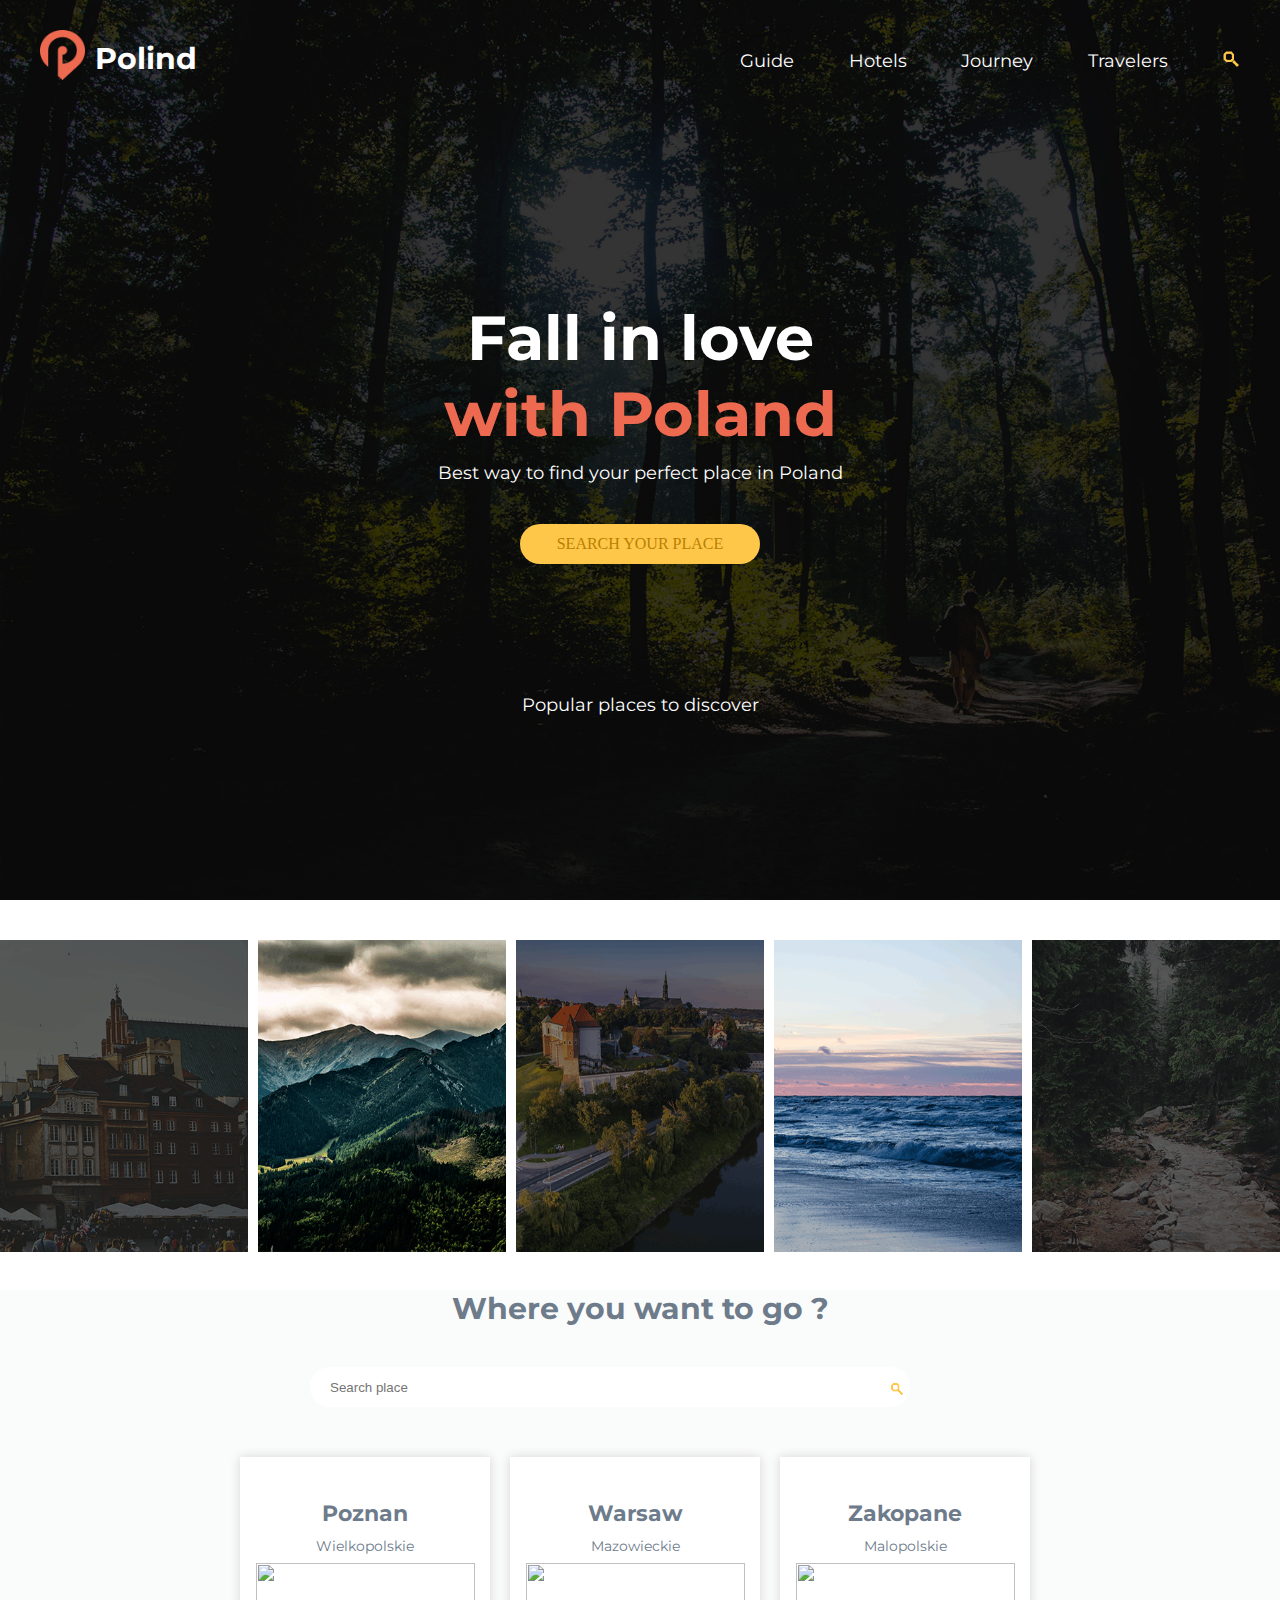
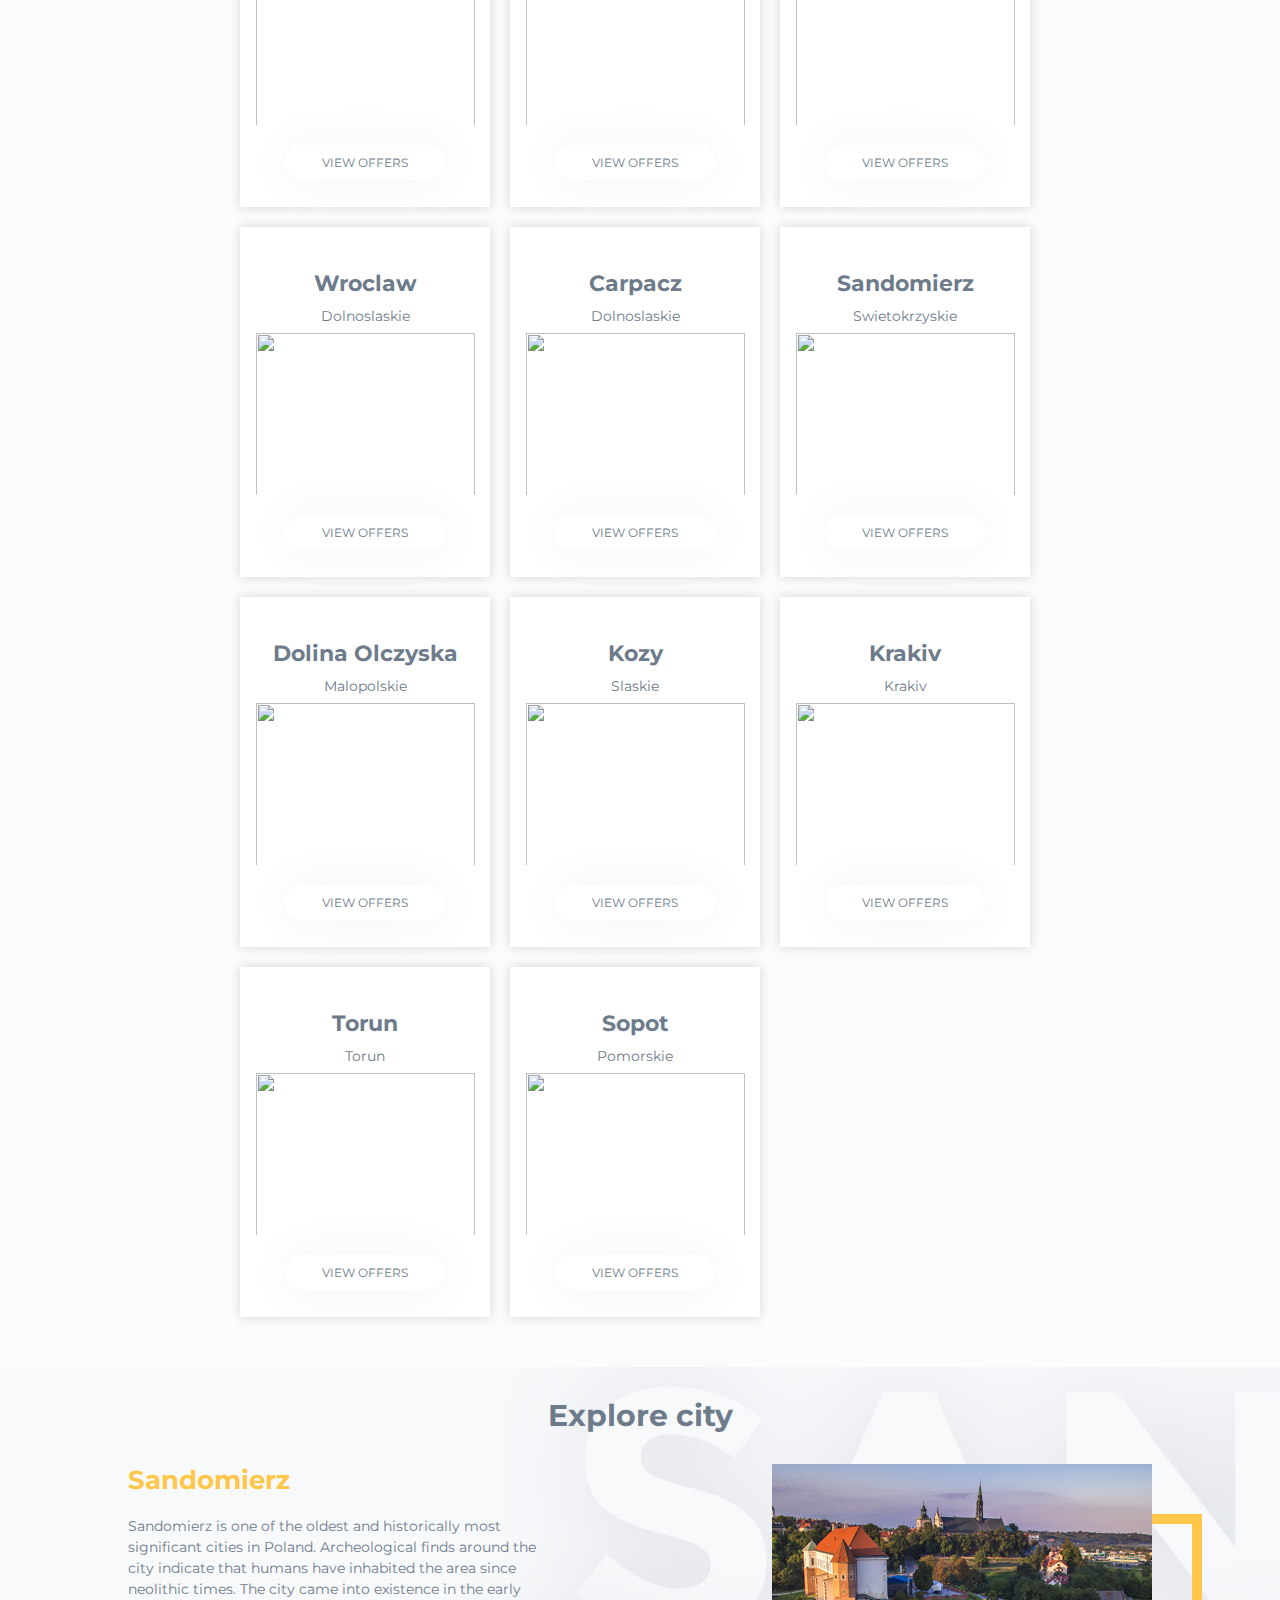
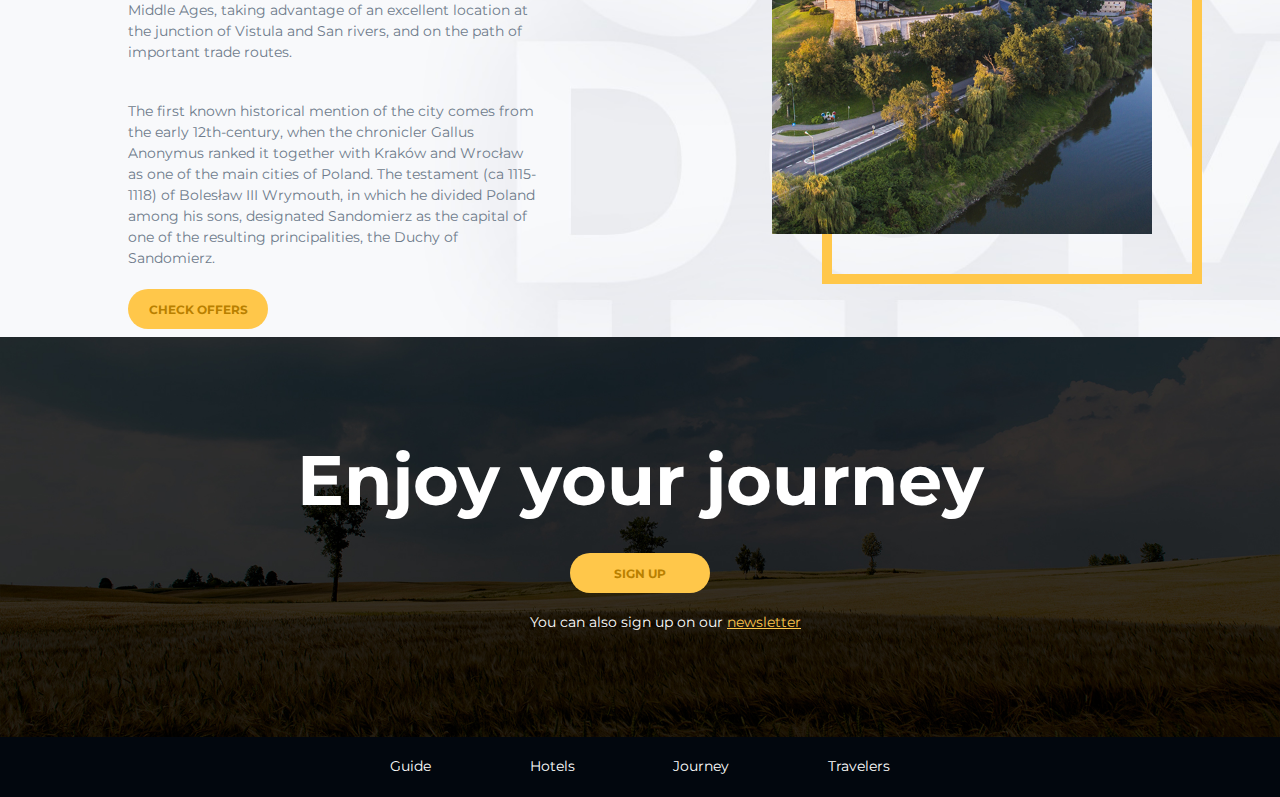
==== index.html @ d0c46c52 "Created main page" ====
<!DOCTYPE html>
<html lang="en">

<head>
	<meta charset="UTF-8" />
	<meta type="viewport" content="width=device-width" />
	<meta http-equiv="X-UA-Compatible" content="IE=edge" />
	<link rel="stylesheet" href="css/style.css">
	<link href="https://fonts.googleapis.com/css2?family=Montserrat:wght@300;400&display=swap" rel="stylesheet">
	<title>Poland travel</title>
</head>

<body>
	<div class="wrapper-main">
		<div class="main-screen">
			<div class="wrapper">
				<div class="header">
					<div class="header-icon">
						<img src="images/Poland_icon.png" alt="icon">
						<h2>Polind</h2>
					</div>
					<nav class="menu">
						<ul class="menu-list">
							<li><a href="#">Guide</a></li>
							<li><a href="#">Hotels</a></li>
							<li><a href="#">Journey</a></li>
							<li><a href="#">Travelers</a></li>
							<li>
								<img class="search" src="images/search.png" alt="search">
							</li>
						</ul>
					</nav>
				</div>
				<div class="main-title">
					<h1>Fall in love <br />
						<span> with Poland</span></h1>
					<p class="subtitle">Best way to find your perfect place in Poland</p>
					<div class="title__button">Search your place</div>
					<p class="suptitle">Popular places to discover</p>
				</div>
			</div>
		</div>
		<div class="city">
			<div class="cities-img">
				<img src="images/place_01.png" alt="">
			</div>
			<div class="cities-img">
				<div class="cities__text">
					<h4>Zakopane</h4>
					<h6>Małopolskie</h6>
				</div>
				<div class="cities__btn">
					<div class="btn_inner"><a href="">view offers</a></div>
				</div>
				<img src="images/place_02.png" alt="">
			</div>

			<div class="cities-img">
				<div class="cities__text">
					<h4>Sandomierz</h4>
					<h6>Swietokrzyskie</h6>
				</div>
				<div class="cities__btn">
					<div class="btn_inner"><a href="">view offers</a></div>
				</div>
				<img src="images/place_03.png" alt="">
			</div>

			<div class="cities-img">
				<div class="cities__text">
					<h4>Sopot</h4>
					<h6>Pomorskie</h6>
				</div>
				<div class="cities__btn">
					<div class="btn_inner"><a href="">view offers</a></div>
				</div>
				<img src="images/place_04.png" alt="">
			</div>

			<div class="cities-img">
				<img src="images/place_05.png" alt=""></div>
		</div>

		<div class="page choice">
			<div class="wrap">
				<div class="choose-travel">
					<h2>Where you want to go ?</h2>
					<div class="searching-place">
						<form>
							<input type="text" placeholder="Search place" />
							<img src="images/search.png" alt="search" />
						</form>
					</div>
					<div class="choose-place"></div>
				</div>
			</div>
		</div>

		<div class="page">
			<div class="wrap-inner">
				<div class="exploring">
					<h2>Explore city</h2>
					<div class="exploring-inner">
						<div class="explore-text">
							<h3>Sandomierz</h3>
							<p>Sandomierz is one of the oldest and historically most significant cities in Poland.
								Archeological finds around the city indicate that humans have inhabited the area since neolithic
								times. The city came into existence in the early Middle Ages, taking advantage of an excellent
								location at the junction of Vistula and San rivers, and on the path of important trade routes.
							</p> <br />

							<p>The first known historical mention of the city comes from the early 12th-century, when the
								chronicler Gallus Anonymus ranked it together with Kraków and Wrocław as one of the main cities
								of Poland. The testament (ca 1115-1118) of Bolesław III Wrymouth, in which he divided Poland
								among his sons, designated Sandomierz as the capital of one of the resulting principalities, the
								Duchy of Sandomierz.</p>
							<div class="explore__btn">
								<a href="#">check offers</a>
							</div>
						</div>
						<div class="explore-image">
							<div class="explore__inner">
								<img src="images/santomierz.jpg" alt="city">
								<div class="explore__border"></div>
							</div>
						</div>
					</div>
				</div>
			</div>
		</div>
		<div class="page">
			<div class="enjoyment">
				<h1>Enjoy your journey</h1>
				<div class="enjoy__btn"><a class="btn__link" href="#">Sign up</a></div>
				<p>You can also sign up on our <a class="news__link" href="#">newsletter</a></p>
			</div>
		</div>
		<div class="page">
			<div class="footter">
				<ul class="footter-list">
					<li><a href="#">Guide</a></li>
					<li><a href="#">Hotels</a></li>
					<li><a href="#">Journey</a></li>
					<li><a href="#">Travelers</a></li>
				</ul>
			</div>
		</div>
	</div>

	<script src="https://code.jquery.com/jquery-3.4.1.min.js"></script>
	<script src="js/script.js"></script>
</body>

</html>
---- css/style.css ----
*,
*:before,
*:after {
   padding: 0;
   border: 0;
   margin: 0;
   box-sizing: border-box;
}

html,
body {
   height: 100%;
   width: 100%;
}
.wrapper-main {
   width: 100%;
   max-width: 1440px;
}

/*MAIN SCREEN*/
.main-screen {
   width: 100%;
   height: 100vh;
   background: url("..//images/main.jpg");
   background-size: cover;
}
.wrapper {
   width: 100%;
   padding: 40px 40px 40px 40px;
   position: relative;
   height: 100vh;
}
.header {
   display: flex;
   justify-content: space-between;
}
.header-icon {
   display: flex;
   margin-top: -10px;
}
.header-icon img {
   width: 45px;
   height: 50px;
}
.header-icon h2 {
   font-family: "Montserrat", sans-serif;
   font-size: 30px;
   color: #fff;
   padding: 10px 0 0 10px;
}
.menu-list {
   display: flex;
   justify-content: space-between;
   width: 500px;
   margin-top: 10px;
}
.menu-list li {
   font-family: "Montserrat", sans-serif;
   list-style: none;
}
.menu-list a {
   font-family: "Montserrat", sans-serif;
   font-size: 18px;
   color: #fff;
   text-decoration: none;
   transition: 0.5s ease;
}
.menu-list a:hover {
   color: #ed6950;
}
.search {
   width: 18px;
   height: 18px;
}
.main-title {
   position: absolute;
   top: 50%;
   left: 50%;
   transform: translate(-50%, -50%);
   width: 65%;
   height: 300px;
}
.main-title h1 {
   font-family: "Montserrat", sans-serif;
   font-size: 62px;
   text-align: center;
   color: #fff;
}
.main-title span {
   font-family: "Montserrat", sans-serif;
   font-size: 62px;
   text-align: center;
   color: #ed6950;
}
.subtitle {
   font-family: "Montserrat", sans-serif;
   text-align: center;
   font-size: 18px;
   color: #fff;
   padding-top: 10px;
}
.suptitle {
   font-family: "Montserrat", sans-serif;
   text-align: center;
   font-size: 18px;
   color: #fff;
   padding-top: 130px;
}
.title__button {
   width: 240px;
   height: 40px;
   background-color: #ffc74a;
   text-transform: uppercase;
   border-radius: 20px;
   margin: 0 auto;
   margin-top: 40px;
   font-size: 16px;
   color: #b98000;
   display: flex;
   justify-content: center;
   align-items: center;
   cursor: pointer;
   transition: 0.5s ease-in-out;
}
.title__button:hover {
   font-weight: 700;
}

/*CITY*/
.city {
   width: 100%;
   height: 360px;
   margin: 0 auto;
   display: grid;
   grid-template-columns: repeat(auto-fit, minmax(180px, 1fr));
   grid-column-gap: 10px;
   grid-row-gap: 10px;
   padding-top: 40px;
   overflow: hidden;
}
.cities-img {
   position: relative;
}
.cities-img img {
   width: 100%;
   height: 312px;
}
.cities__text {
   position: absolute;
   left: 50%;
   top: 100%;
   transform: translate(-50%);
   text-align: center;
   transition: 0.6s ease;
}
.cities__text h4 {
   font-family: "Montserrat", sans-serif;
   font-size: 28px;
   color: #fff;
}

.cities__text h6 {
   font-family: "Montserrat", sans-serif;
   font-size: 14px;
   color: #d2a43d;
}
.cities__btn {
   display: none;
   transition: all 3s ease;
}
.btn_inner {
   width: 140px;
   height: 40px;
   display: flex;
   justify-content: center;
   align-items: center;
   border-radius: 20px;
   margin: 0 auto;
   position: absolute;
   top: 250px;
   left: 23%;
   background-color: #ffc74a;
}
.btn_inner a {
   font-family: "Montserrat", sans-serif;
   font-size: 14px;
   color: #b98000;
   text-transform: uppercase;
   text-decoration: none;
}

.cities-img:hover .cities__text {
   top: 40%;
}

.cities-img:hover .cities__btn {
   display: block;
}

/*CHOOSE TRAVEL*/
.choice {
   position: relative;
   padding-top: 30px;
   padding: 0 0 50px 0;
   background-color: #fafbfb;
   height: auto;
}

.choose-travel {
   width: 900px;
   margin: 0 auto;
}
.choose-travel h2 {
   font-family: "Montserrat", sans-serif;
   font-size: 30px;
   text-align: center;
   color: #6e7b8b;
   margin-top: 30px;
}
.searching-place {
   position: relative;
}
.searching-place input {
   width: 600px;
   height: 40px;
   background-color: #fff;
   border-radius: 20px;
   margin: 40px 10px 0 120px;
   padding-left: 20px;
   outline: none;
   margin-bottom: 20px;
}
.searching-place img {
   width: 14px;
   height: 14px;
   position: absolute;
   top: 55px;
   left: 700px;
}
.categories {
   display: flex;
   justify-content: space-between;
   width: 600px;
   margin: 0 auto;
}
.category-type {
   display: flex;
   justify-content: space-between;
   width: 200px;
   margin-left: -20px;
}
.category-city {
   display: flex;
   justify-content: space-between;
   width: 180px;
}
.type__items {
   background-color: #bdc8d9;
   border-radius: 20px;
   width: auto;
   height: 25px;
   padding: 3px 10px 0 10px;
   text-align: center;
   font-family: "Montserrat", sans-serif;
   font-size: 14px;
   color: #fff;
   cursor: pointer;
}
.active {
   background-color: #ffc74a;
}
.city__items {
   border-radius: 20px;
   border: 1px solid #6e7b8b;
   padding: 3px 10px 0 10px;
   margin-left: -70px;
   font-family: "Montserrat", sans-serif;
   font-size: 14px;
   color: #6e7b8b;
   cursor: pointer;
}
.choose-place {
   width: 800px;
   margin: 0 auto;
   margin-top: 30px;
   display: grid;
   grid-template-columns: repeat(auto-fill, 250px);
   grid-column-gap: 20px;
   grid-row-gap: 20px;
}
.place__items {
   width: 100%;
   height: 350px;
   background-color: #fff;
   padding: 0 10px;
   display: flex;
   flex-direction: column;
   justify-content: center;
   align-items: center;
   box-shadow: 0 0 10px rgb(216, 214, 214);
}
.place__items.hide {
   display: none;
}

.place__items img {
   width: 100%;
   height: 170px;
   padding: 8px 5px 0 6px;
}
.place__items h6 {
   font-family: "Montserrat", sans-serif;
   font-size: 22px;
   color: #6e7b8b;
   text-align: center;
   padding: 15px 0 10px 0;
   text-transform: capitalize;
}
.place__items p {
   font-family: "Montserrat", sans-serif;
   font-size: 14px;
   color: #6e7b8b;
   text-align: center;
}
.place__view {
   width: 160px;
   height: 35px;
   display: flex;
   justify-content: center;
   align-items: center;
   background-color: #fff;
   border-radius: 20px;
   box-shadow: 0 0 50px #f0f2f4;
   margin: 0 auto;
   margin-top: 20px;
}
.place__view:hover {
   background-color: #ffc74a;
   transition: all 0.5s ease-in;
}

.place__view a {
   font-family: "Montserrat", sans-serif;
   font-size: 12px;
   width: 160px;
   height: 35px;
   color: #6e7b8b;
   text-transform: uppercase;
   text-decoration: none;
   display: flex;
   justify-content: center;
   align-items: center;
   transition: all 0.5s ease-in;
}
.place__view a:hover {
   color: #b98000;
   font-weight: 700;
}
.place_inner {
   display: inline-block;
}
@media screen and (max-width: 450px) {
   .choose-place {
      grid-template-columns: repeat(auto-fill, minmax(250px, 1fr));
      margin-left: 0;
   }
}
/*EXPLORING*/
.exploring {
   width: 100%;
   height: 570px;
   background: url("..//images/background_letter.jpg");
   background-size: cover;
}
.exploring h2 {
   font-family: "Montserrat", sans-serif;
   font-size: 30px;
   text-align: center;
   color: #6e7b8b;
   padding-top: 30px;
}
.exploring-inner {
   width: 80%;
   margin: 0 auto;
   display: flex;
   justify-content: space-between;
}
.explore-image {
   margin: 30px 0 0 40px;
   position: relative;
}
.explore__inner img {
   width: 380px;
   height: 370px;
   position: relative;
   z-index: 5;
}
.explore-text {
   padding-top: 30px;
   width: 40%;
}
.explore-text h3 {
   font-family: "Montserrat", sans-serif;
   font-size: 26px;
   color: #ffc74a;
}
.explore-text p {
   padding-top: 20px;
   font-family: "Montserrat", sans-serif;
   font-size: 14px;
   color: #6e7b8b;
   line-height: 1.5;
}
.explore__border {
   width: 380px;
   height: 370px;
   border: 10px solid #ffc74a;
   position: absolute;
   top: 50px;
   left: 50px;
}
.explore__btn {
   width: 140px;
   height: 40px;
   display: flex;
   justify-content: center;
   align-items: center;
   border-radius: 20px;
   background-color: #ffc74a;
   margin-top: 20px;
}
.explore__btn a {
   font-family: "Montserrat", sans-serif;
   font-size: 12px;
   color: #b98000;
   text-transform: uppercase;
   text-decoration: none;
   font-weight: 700;
   display: flex;
   justify-content: center;
   align-items: center;
}

@media (max-width: 1200px) {
   .exploring-inner {
      flex-direction: column-reverse;
   }
   .explore-text {
      width: 100%;
      text-align: center;
   }
   .explore-image,
   .explore__border {
      display: none;
   }
   .explore__btn {
      margin: 0 auto;
      margin-top: 30px;
   }
}
/*ENJOYMENT*/
.enjoyment {
   width: 100%;
   height: 400px;
   background: url("..//images/service.jpg");
   background-size: cover;
}
.enjoyment h1 {
   font-family: "Montserrat", sans-serif;
   font-size: 70px;
   color: #fff;
   text-align: center;
   padding-top: 100px;
   margin-bottom: 30px;
}
.enjoy__btn {
   width: 140px;
   height: 40px;
   display: flex;
   justify-content: center;
   align-items: center;
   border-radius: 20px;
   background-color: #ffc74a;
   margin: 0 auto;
}
.btn__link {
   font-family: "Montserrat", sans-serif;
   font-size: 12px;
   color: #b98000;
   text-transform: uppercase;
   text-decoration: none;
   font-weight: 700;
   cursor: pointer;
   width: 140px;
   height: 40px;
   display: flex;
   justify-content: center;
   align-items: center;
}
.enjoyment p {
   font-family: "Montserrat", sans-serif;
   font-size: 14px;
   color: #fff;
   margin-left: 530px;
   margin-top: 20px;
}
.news__link {
   font-family: "Montserrat", sans-serif;
   font-size: 14px;
   color: #ffc74a;
}

/*FOOTTER*/
.footter {
   width: 100%;
   height: 60px;
   background-color: #02070e;
}
.footter-list {
   display: flex;
   justify-content: space-between;
   width: 500px;
   margin: 0 auto;
   padding-top: 20px;
}
.footter-list li {
   list-style: none;
}
.footter-list a {
   font-family: "Montserrat", sans-serif;
   font-size: 14px;
   color: #fff;
   list-style: none;
   text-decoration: none;
   transition: all 0.5s ease;
}
.footter-list a:hover {
   color: #ed6950;
}
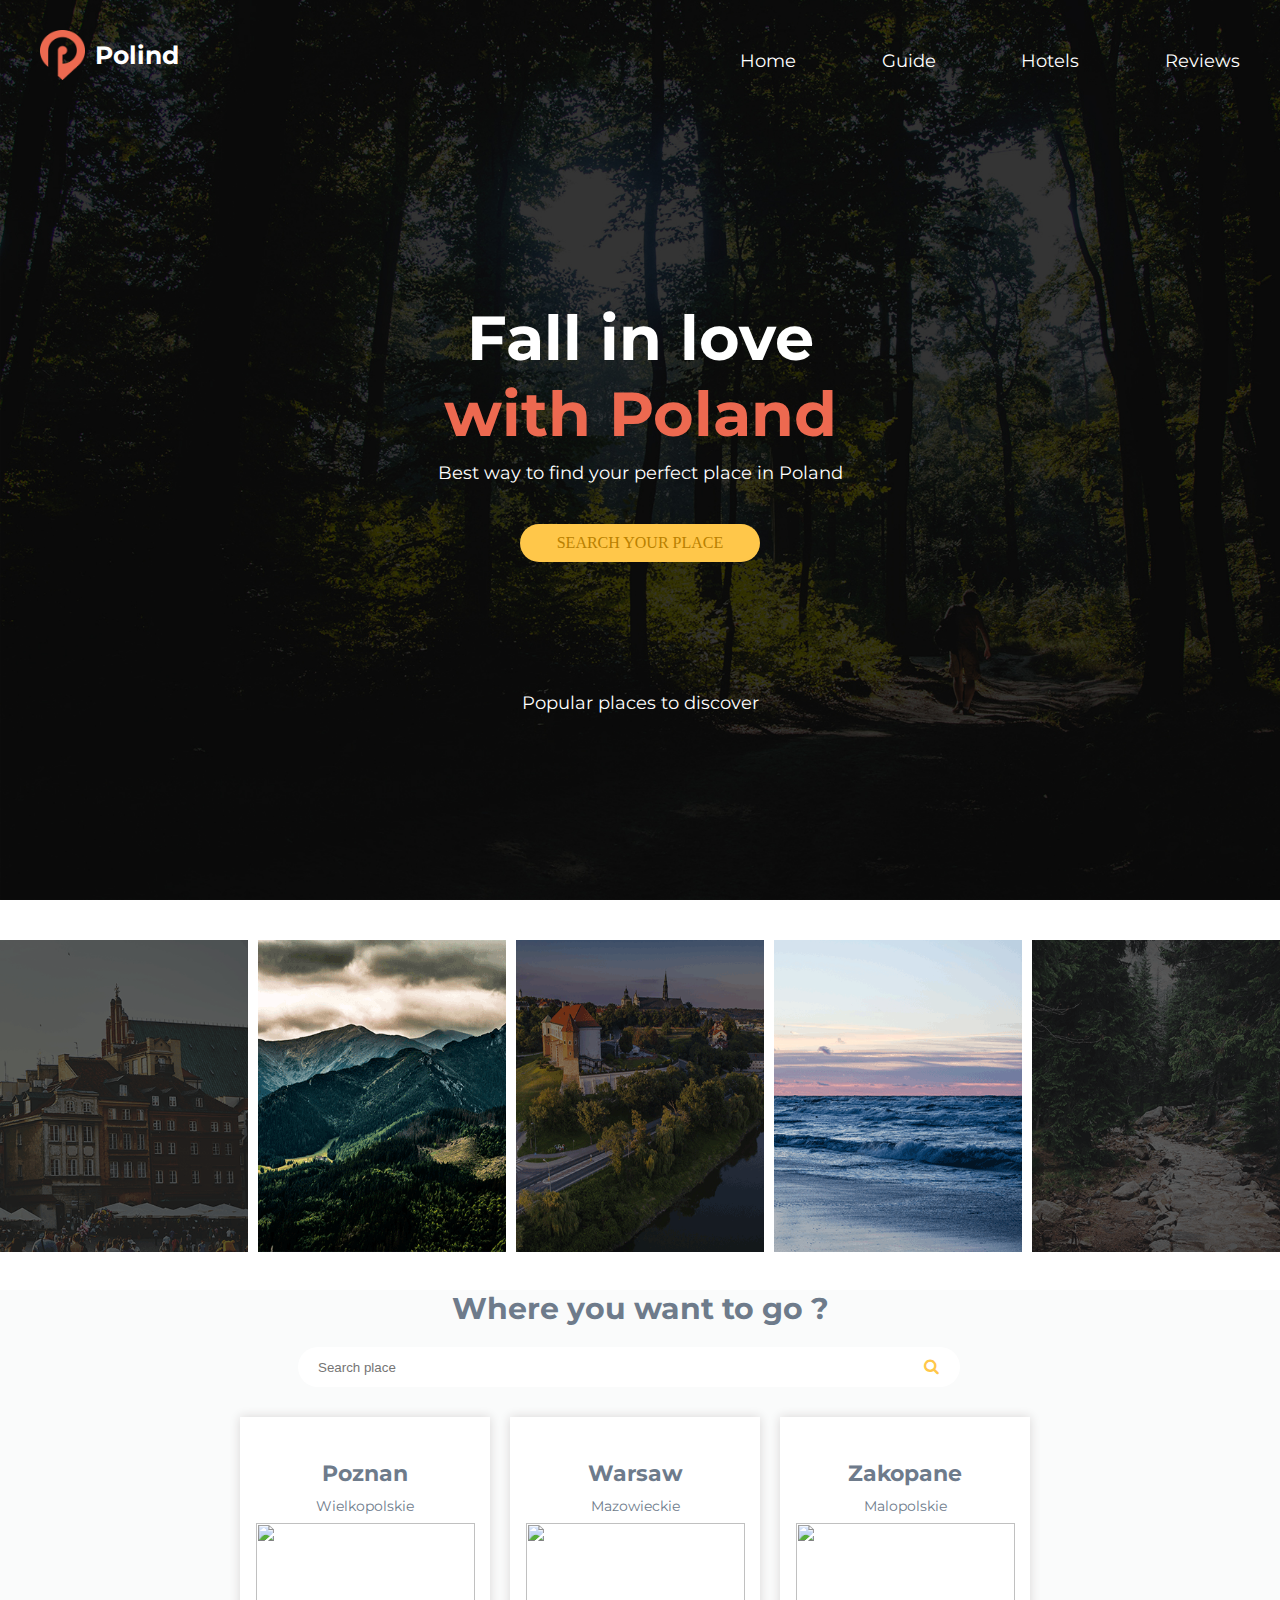
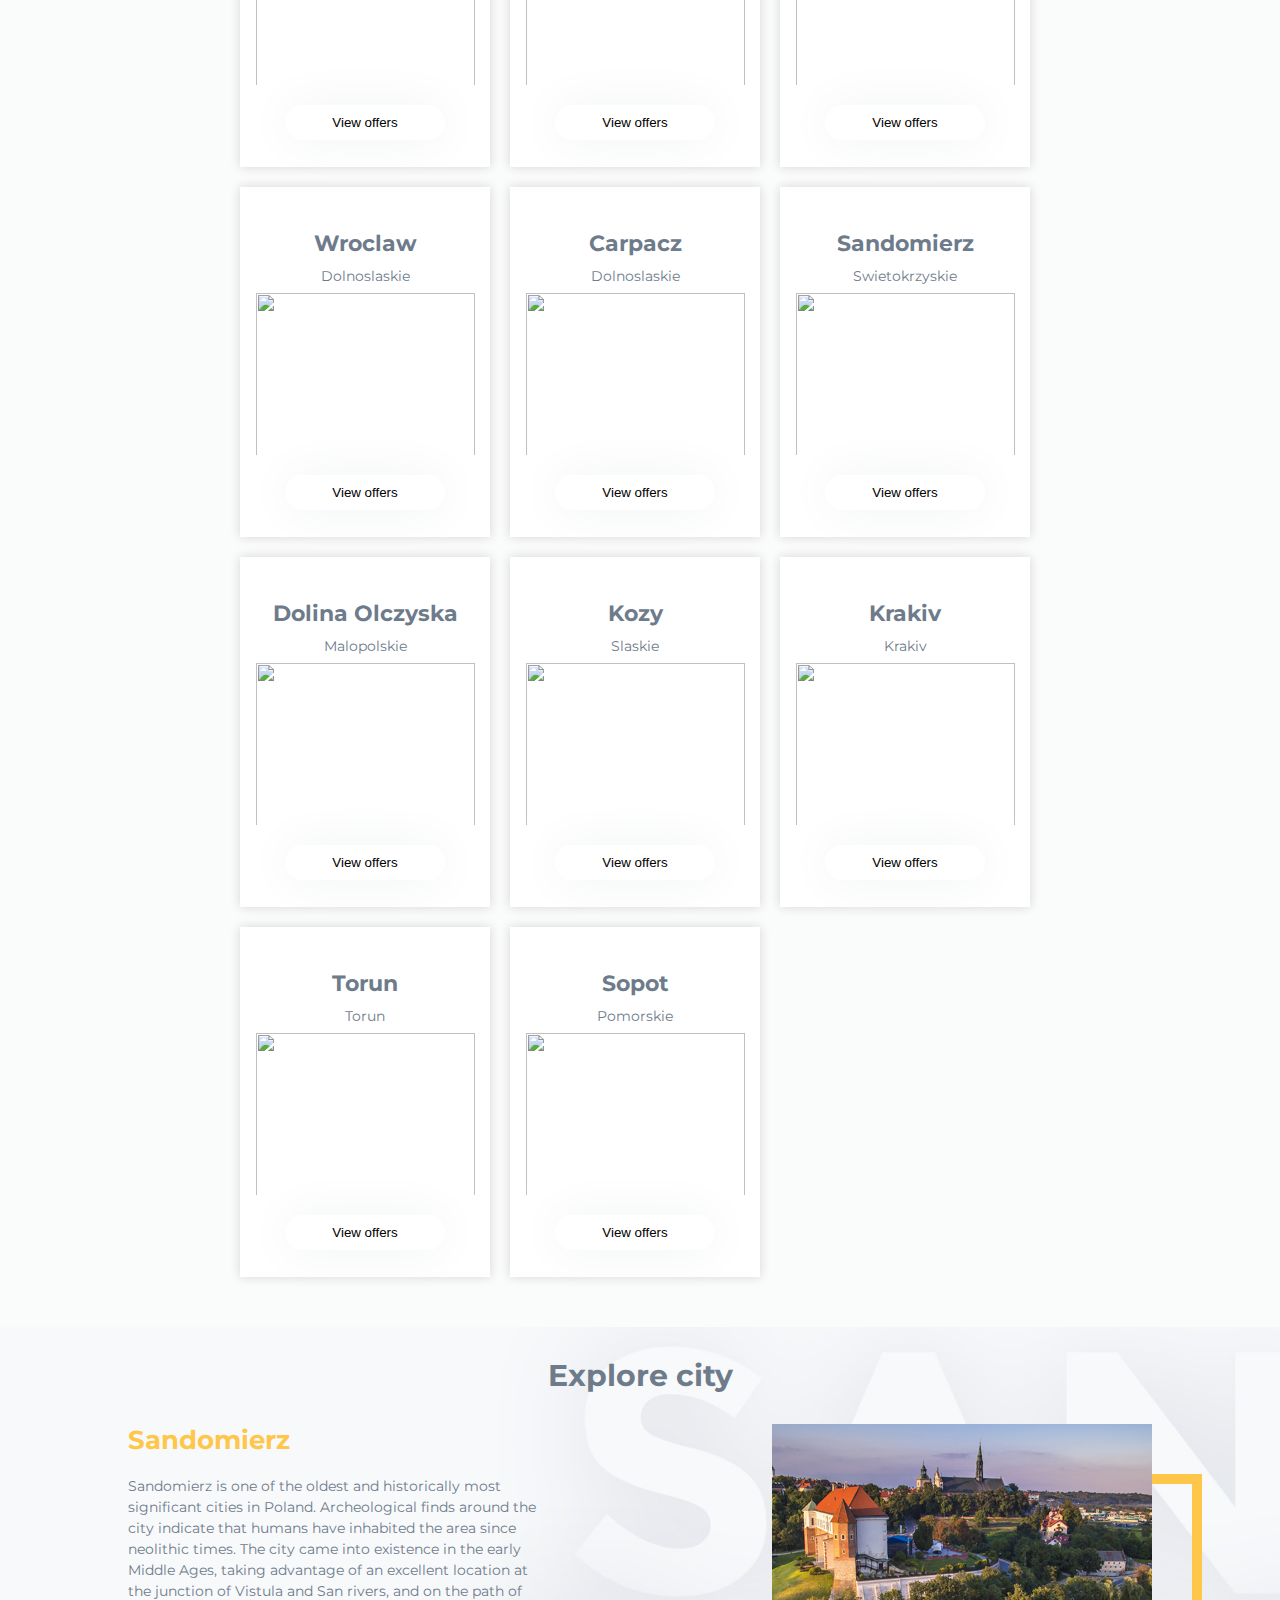
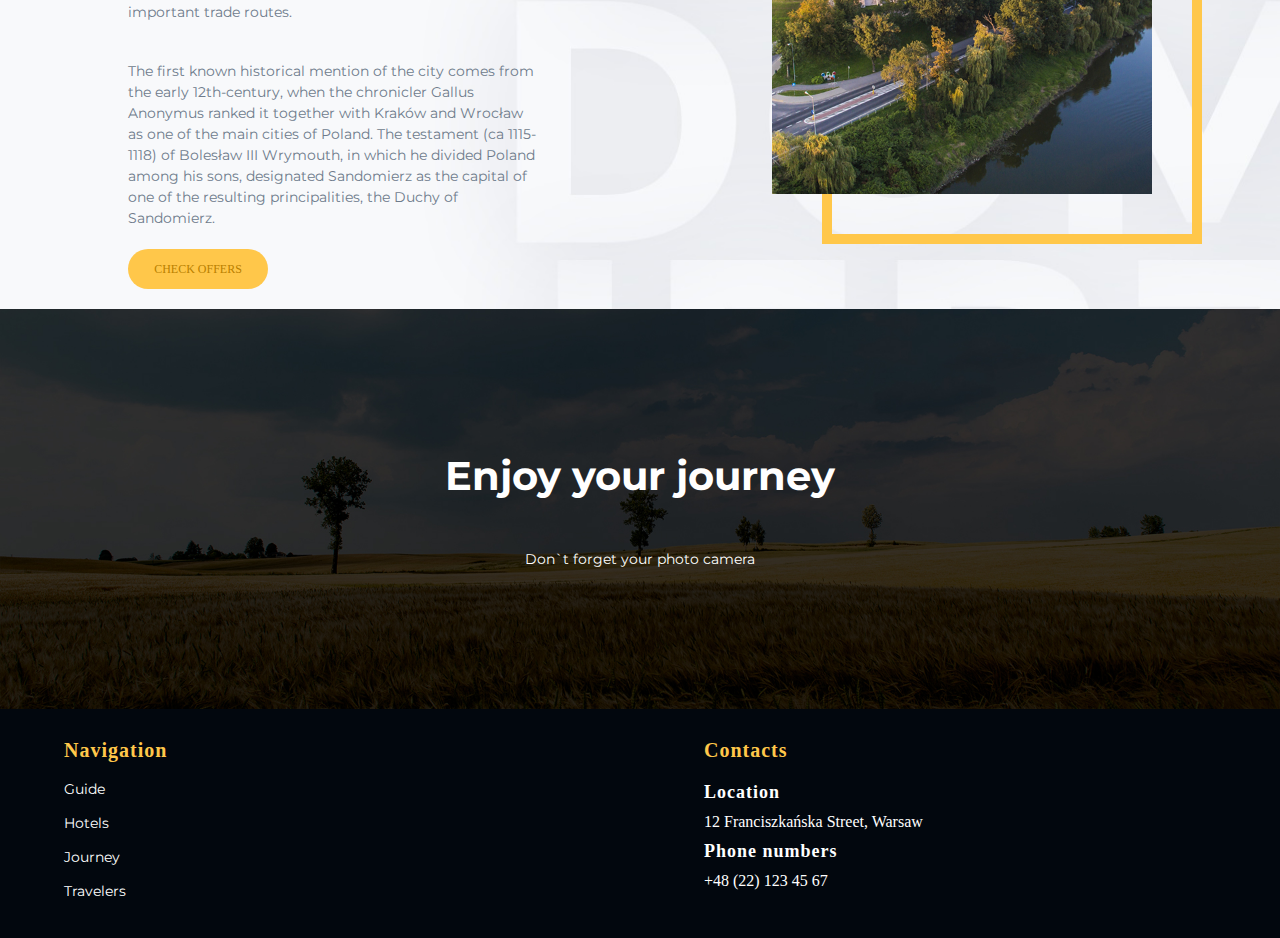
==== commit cb26246e: "Search tours, create adaptive layout" ====
--- a/index.html
+++ b/index.html
@@ -3,14 +3,19 @@
 
 <head>
 	<meta charset="UTF-8" />
-	<meta type="viewport" content="width=device-width" />
+	<meta name="viewport" content="width=device-width">
 	<meta http-equiv="X-UA-Compatible" content="IE=edge" />
 	<link rel="stylesheet" href="css/style.css">
-	<link href="https://fonts.googleapis.com/css2?family=Montserrat:wght@300;400&display=swap" rel="stylesheet">
+	<link href="https://fonts.googleapis.com/css2?family=Montserrat:wght@300;400&display=swap" rel="stylesheet" />
+	<link rel="stylesheet" href="css/font-awesome-4.7.0/css/font-awesome.min.css" />
 	<title>Poland travel</title>
 </head>
 
 <body>
+	<div class="back-container"></div>
+	<div class="modal-container hide">
+		<div class="modal-content"></div>
+	</div>
 	<div class="wrapper-main">
 		<div class="main-screen">
 			<div class="wrapper">
@@ -21,21 +26,21 @@
 					</div>
 					<nav class="menu">
 						<ul class="menu-list">
+							<li><a href="/index.html">Home</a></li>
 							<li><a href="#">Guide</a></li>
 							<li><a href="#">Hotels</a></li>
-							<li><a href="#">Journey</a></li>
-							<li><a href="#">Travelers</a></li>
-							<li>
-								<img class="search" src="images/search.png" alt="search">
-							</li>
+							<li><a href="#">Reviews</a></li>
 						</ul>
 					</nav>
+					<div class="burger-container">
+						<div class="burger-item"></div>
+					</div>
 				</div>
 				<div class="main-title">
 					<h1>Fall in love <br />
 						<span> with Poland</span></h1>
 					<p class="subtitle">Best way to find your perfect place in Poland</p>
-					<div class="title__button">Search your place</div>
+					<a href="#find_place" class="title__button">Search your place</a>
 					<p class="suptitle">Popular places to discover</p>
 				</div>
 			</div>
@@ -50,9 +55,9 @@
 					<h6>Małopolskie</h6>
 				</div>
 				<div class="cities__btn">
-					<div class="btn_inner"><a href="">view offers</a></div>
+					<div class="btn_inner place1">view offers</div>
 				</div>
-				<img src="images/place_02.png" alt="">
+				<img src="images/place_02.png" alt="mountains">
 			</div>
 
 			<div class="cities-img">
@@ -61,9 +66,9 @@
 					<h6>Swietokrzyskie</h6>
 				</div>
 				<div class="cities__btn">
-					<div class="btn_inner"><a href="">view offers</a></div>
+					<div class="btn_inner place2">view offers</div>
 				</div>
-				<img src="images/place_03.png" alt="">
+				<img src="images/place_03.png" alt="santomierz">
 			</div>
 
 			<div class="cities-img">
@@ -72,23 +77,22 @@
 					<h6>Pomorskie</h6>
 				</div>
 				<div class="cities__btn">
-					<div class="btn_inner"><a href="">view offers</a></div>
+					<div class="btn_inner place3">view offers</div>
 				</div>
-				<img src="images/place_04.png" alt="">
+				<img src="images/place_04.png" alt="sopot">
 			</div>
-
 			<div class="cities-img">
-				<img src="images/place_05.png" alt=""></div>
+				<img src="images/place_05.png" alt="">
+			</div>
 		</div>
-
-		<div class="page choice">
+		<div class="page choice" id="find_place">
 			<div class="wrap">
 				<div class="choose-travel">
 					<h2>Where you want to go ?</h2>
 					<div class="searching-place">
 						<form>
 							<input type="text" placeholder="Search place" />
-							<img src="images/search.png" alt="search" />
+							<i class="fa fa-search" aria-hidden="true"></i>
 						</form>
 					</div>
 					<div class="choose-place"></div>
@@ -114,8 +118,8 @@
 								of Poland. The testament (ca 1115-1118) of Bolesław III Wrymouth, in which he divided Poland
 								among his sons, designated Sandomierz as the capital of one of the resulting principalities, the
 								Duchy of Sandomierz.</p>
-							<div class="explore__btn">
-								<a href="#">check offers</a>
+							<div class="explore__btn place2">
+								check offers</a>
 							</div>
 						</div>
 						<div class="explore-image">
@@ -131,23 +135,29 @@
 		<div class="page">
 			<div class="enjoyment">
 				<h1>Enjoy your journey</h1>
-				<div class="enjoy__btn"><a class="btn__link" href="#">Sign up</a></div>
-				<p>You can also sign up on our <a class="news__link" href="#">newsletter</a></p>
+				<p>Don`t forget your photo camera</p>
 			</div>
 		</div>
 		<div class="page">
 			<div class="footter">
 				<ul class="footter-list">
+					<h4>Navigation</h4>
 					<li><a href="#">Guide</a></li>
 					<li><a href="#">Hotels</a></li>
 					<li><a href="#">Journey</a></li>
 					<li><a href="#">Travelers</a></li>
 				</ul>
+				<div class="footter-contacts">
+					<h4>Contacts</h4>
+					<h6>Location</h6>
+					<span> 12 Franciszkańska Street, Warsaw</span>
+					<h6>Phone numbers</h6>
+					<span>+48 (22) 123 45 67</span>
+				</div>
 			</div>
 		</div>
 	</div>
-
-	<script src="https://code.jquery.com/jquery-3.4.1.min.js"></script>
+	<script src="js/toursData.js"></script>
 	<script src="js/script.js"></script>
 </body>
 
--- a/css/style.css
+++ b/css/style.css
@@ -11,10 +11,21 @@
 body {
    height: 100%;
    width: 100%;
+   box-sizing: border-box;
+}
+body {
+   overflow: visible;
+}
+body.disabled {
+   overflow: hidden;
+}
+a {
+   text-decoration: none;
 }
 .wrapper-main {
    width: 100%;
    max-width: 1440px;
+   overflow: hidden;
 }
 
 /*MAIN SCREEN*/
@@ -44,10 +55,22 @@
 }
 .header-icon h2 {
    font-family: "Montserrat", sans-serif;
-   font-size: 30px;
+   font-size: 25px;
    color: #fff;
    padding: 10px 0 0 10px;
 }
+.menu.active {
+   display: block;
+   position: absolute;
+   top: 0;
+   left: 0;
+   width: 100%;
+   height: 100vh;
+   background-color: rgb(21, 16, 34);
+   z-index: 5;
+   transform: translate(0%);
+}
+
 .menu-list {
    display: flex;
    justify-content: space-between;
@@ -67,6 +90,13 @@
 }
 .menu-list a:hover {
    color: #ed6950;
+}
+.menu.active .menu-list {
+   width: 100%;
+   flex-direction: column;
+}
+.burger-container {
+   display: none;
 }
 .search {
    width: 18px;
@@ -107,23 +137,92 @@
    padding-top: 130px;
 }
 .title__button {
-   width: 240px;
-   height: 40px;
+   max-width: 240px;
+   width: 90%;
+   display: flex;
+   justify-content: center;
+   align-items: center;
+   margin: 0 auto;
+   margin-top: 40px;
+   padding: 10px;
    background-color: #ffc74a;
    text-transform: uppercase;
    border-radius: 20px;
-   margin: 0 auto;
-   margin-top: 40px;
    font-size: 16px;
    color: #b98000;
-   display: flex;
-   justify-content: center;
-   align-items: center;
+   text-align: center;
    cursor: pointer;
    transition: 0.5s ease-in-out;
 }
 .title__button:hover {
    font-weight: 700;
+}
+.fa-bars {
+   color: #fff;
+}
+.fa-times {
+   display: none;
+}
+
+@media screen and (max-width: 1200px) {
+   .burger-container {
+      z-index: 10;
+      width: 50px;
+      height: 50px;
+      display: block;
+      margin-top: -10px;
+      padding-left: 5px;
+   }
+   .burger-container.active .burger-item:before {
+      transform: translate(0, 12px) rotate(45deg);
+   }
+   .burger-container.active .burger-item:after {
+      transform: translate(0, -12px) rotate(-45deg);
+   }
+   .burger-item {
+      width: 30px;
+      height: 3px;
+      border-radius: 3px;
+      background-color: #fff;
+      position: relative;
+      top: 20px;
+   }
+   .burger-item:before,
+   .burger-item:after {
+      content: "";
+      right: 1px;
+      position: absolute;
+      width: 30px;
+      height: 3px;
+      border-radius: 3px;
+      background-color: #fff;
+   }
+   .burger-item:before {
+      top: -12px;
+      left: 0;
+   }
+   .burger-item:after {
+      top: 12px;
+      left: 0;
+   }
+   .burger-container.active .burger-item {
+      background-color: rgb(21, 16, 34);
+   }
+   .menu {
+      display: none;
+      transform: translate(-100%);
+      padding-top: 50px;
+   }
+   .menu-list li {
+      text-align: center;
+      margin: 30px 0;
+   }
+}
+@media (max-width: 450px) {
+   .main-title h1,
+   .main-title span {
+      font-size: 40px;
+   }
 }
 
 /*CITY*/
@@ -166,27 +265,29 @@
 }
 .cities__btn {
    display: none;
+   margin: 0 auto;
    transition: all 3s ease;
 }
 .btn_inner {
-   width: 140px;
-   height: 40px;
    display: flex;
    justify-content: center;
    align-items: center;
    border-radius: 20px;
-   margin: 0 auto;
    position: absolute;
    top: 250px;
-   left: 23%;
+   left: 50%;
+   transform: translate(-50%);
+   width: 140px;
+   height: 40px;
+   display: flex;
+   justify-content: center;
+   align-items: center;
+   border-radius: 20px;
    background-color: #ffc74a;
-}
-.btn_inner a {
-   font-family: "Montserrat", sans-serif;
-   font-size: 14px;
+   text-transform: uppercase;
+   font-size: 12px;
    color: #b98000;
-   text-transform: uppercase;
-   text-decoration: none;
+   cursor: pointer;
 }
 
 .cities-img:hover .cities__text {
@@ -196,7 +297,11 @@
 .cities-img:hover .cities__btn {
    display: block;
 }
-
+@media (max-width: 900px) {
+   .city {
+      display: none;
+   }
+}
 /*CHOOSE TRAVEL*/
 .choice {
    position: relative;
@@ -207,9 +312,14 @@
 }
 
 .choose-travel {
-   width: 900px;
-   margin: 0 auto;
-}
+   max-width: 900px;
+   margin: 0 auto;
+}
+.tip-block {
+   text-align: center;
+   display: block;
+}
+
 .choose-travel h2 {
    font-family: "Montserrat", sans-serif;
    font-size: 30px;
@@ -217,25 +327,27 @@
    color: #6e7b8b;
    margin-top: 30px;
 }
-.searching-place {
+form {
    position: relative;
+   left: 50%;
+   top: 20px;
+   transform: translateX(-50%);
+   margin-left: 8%;
 }
 .searching-place input {
-   width: 600px;
+   width: 80%;
    height: 40px;
    background-color: #fff;
    border-radius: 20px;
-   margin: 40px 10px 0 120px;
    padding-left: 20px;
    outline: none;
    margin-bottom: 20px;
 }
-.searching-place img {
+.fa-search {
    width: 14px;
    height: 14px;
-   position: absolute;
-   top: 55px;
-   left: 700px;
+   color: #ffc74a;
+   transform: translate(-40px);
 }
 .categories {
    display: flex;
@@ -266,9 +378,7 @@
    color: #fff;
    cursor: pointer;
 }
-.active {
-   background-color: #ffc74a;
-}
+
 .city__items {
    border-radius: 20px;
    border: 1px solid #6e7b8b;
@@ -333,6 +443,7 @@
    box-shadow: 0 0 50px #f0f2f4;
    margin: 0 auto;
    margin-top: 20px;
+   cursor: pointer;
 }
 .place__view:hover {
    background-color: #ffc74a;
@@ -359,18 +470,23 @@
 .place_inner {
    display: inline-block;
 }
-@media screen and (max-width: 450px) {
+
+@media screen and (max-width: 900px) {
    .choose-place {
-      grid-template-columns: repeat(auto-fill, minmax(250px, 1fr));
-      margin-left: 0;
+      width: 80%;
+      grid-template-columns: repeat(auto-fill, minmax(200px, 1fr));
+   }
+   .choose-travel h2 {
+      font-size: 20px;
    }
 }
 /*EXPLORING*/
 .exploring {
    width: 100%;
-   height: 570px;
+   height: auto;
    background: url("..//images/background_letter.jpg");
    background-size: cover;
+   padding-bottom: 20px;
 }
 .exploring h2 {
    font-family: "Montserrat", sans-serif;
@@ -428,17 +544,10 @@
    border-radius: 20px;
    background-color: #ffc74a;
    margin-top: 20px;
-}
-.explore__btn a {
-   font-family: "Montserrat", sans-serif;
+   text-transform: uppercase;
    font-size: 12px;
    color: #b98000;
-   text-transform: uppercase;
-   text-decoration: none;
-   font-weight: 700;
-   display: flex;
-   justify-content: center;
-   align-items: center;
+   cursor: pointer;
 }
 
 @media (max-width: 1200px) {
@@ -464,67 +573,70 @@
    height: 400px;
    background: url("..//images/service.jpg");
    background-size: cover;
+   display: flex;
+   align-items: center;
+   flex-direction: column;
+   justify-content: center;
+   padding: 0 20px;
 }
 .enjoyment h1 {
    font-family: "Montserrat", sans-serif;
-   font-size: 70px;
-   color: #fff;
-   text-align: center;
-   padding-top: 100px;
+   font-size: 40px;
+   color: #fff;
+   text-align: center;
    margin-bottom: 30px;
 }
-.enjoy__btn {
-   width: 140px;
-   height: 40px;
-   display: flex;
-   justify-content: center;
-   align-items: center;
-   border-radius: 20px;
-   background-color: #ffc74a;
-   margin: 0 auto;
-}
-.btn__link {
-   font-family: "Montserrat", sans-serif;
-   font-size: 12px;
-   color: #b98000;
-   text-transform: uppercase;
-   text-decoration: none;
-   font-weight: 700;
-   cursor: pointer;
-   width: 140px;
-   height: 40px;
-   display: flex;
-   justify-content: center;
-   align-items: center;
-}
+
 .enjoyment p {
    font-family: "Montserrat", sans-serif;
    font-size: 14px;
    color: #fff;
-   margin-left: 530px;
    margin-top: 20px;
+   text-align: center;
 }
 .news__link {
    font-family: "Montserrat", sans-serif;
    font-size: 14px;
    color: #ffc74a;
 }
-
+@media (max-width: 450px) {
+   .enjoyment h1 {
+      font-size: 28px;
+   }
+}
 /*FOOTTER*/
 .footter {
    width: 100%;
-   height: 60px;
+   height: auto;
    background-color: #02070e;
+   display: flex;
+   justify-content: space-between;
+   color: white;
+   padding: 30px 0;
+}
+.footter-contacts {
+   width: 40%;
+   margin: 0 auto;
+}
+.footter-list h4,
+.footter-contacts h4 {
+   font-size: 20px;
+   padding: 0 0 10px 0;
+   letter-spacing: 1px;
+   color: #ffc74a;
+}
+.footter-contacts h6 {
+   margin: 10px 0;
+   font-size: 18px;
+   letter-spacing: 1px;
 }
 .footter-list {
-   display: flex;
-   justify-content: space-between;
-   width: 500px;
-   margin: 0 auto;
-   padding-top: 20px;
+   width: 40%;
+   margin: 0 auto;
 }
 .footter-list li {
    list-style: none;
+   padding: 8px 0;
 }
 .footter-list a {
    font-family: "Montserrat", sans-serif;
@@ -537,3 +649,154 @@
 .footter-list a:hover {
    color: #ed6950;
 }
+@media (max-width: 450px) {
+   .footter {
+      flex-direction: column;
+   }
+   .footter-contacts {
+      margin-top: 10px;
+   }
+   .footter-contacts,
+   .footter-list {
+      text-align: center;
+      width: 100%;
+   }
+}
+/*MODAL*/
+.modal-container {
+   width: 100%;
+   height: 100%;
+   position: fixed;
+   top: 0;
+   left: 0;
+   background-color: rgb(0, 0, 0, 0.7);
+   z-index: 10;
+}
+.modal-container.hide {
+   display: none;
+}
+.modal-content {
+   width: 85%;
+   height: 500px;
+   position: absolute;
+   top: 50%;
+   left: 50%;
+   transform: translate(-50%, -50%);
+   background-color: #fff;
+   padding: 15px 30px;
+   overflow-y: auto;
+}
+.modal-content h4 {
+   margin: 20px 0;
+}
+.modal-content h6 {
+   margin: 5px 0;
+}
+.modal-content span {
+   margin-right: 20px;
+}
+.modal-close {
+   width: 50px;
+   height: 40px;
+   display: block;
+   position: absolute;
+   top: 10px;
+   right: 0;
+   cursor: pointer;
+   z-index: 10;
+}
+
+.modal-close:before,
+.modal-close:after {
+   width: 40px;
+   height: 3px;
+   background-color: rgb(161, 161, 161);
+   content: "";
+   position: absolute;
+}
+.modal-close:before {
+   top: 20px;
+   right: 20px;
+   transform: rotate(45deg);
+}
+.modal-close:after {
+   top: 20px;
+   right: 20px;
+   transform: rotate(-45deg);
+}
+.slider-container {
+   display: flex;
+   width: 80%;
+   height: 250px;
+   overflow: hidden;
+   margin: 0 auto;
+   position: relative;
+}
+.slide {
+   max-width: 400px;
+   width: 80%;
+   position: absolute;
+   top: 50%;
+   left: 50%;
+   transform: translate(-50%, -50%);
+}
+.slide img {
+   width: 100%;
+   height: auto;
+}
+.modal-content h4 {
+   font-size: 20px;
+   text-align: center;
+   text-transform: uppercase;
+}
+.modal-content h6 {
+   font-size: 17px;
+}
+.modal-content p {
+   font-size: 14px;
+}
+.modal-content span {
+   margin-right: 10px;
+}
+
+.fa-arrow-left,
+.fa-arrow-right {
+   position: absolute;
+   top: 50%;
+   transform: translateY(-50%);
+   cursor: pointer;
+   z-index: 10;
+}
+.fa-arrow-right {
+   right: 0;
+}
+.fa-arrow-left {
+   left: 0;
+}
+@media (max-width: 450px) {
+   .modal-content {
+      padding: 10px 20px;
+   }
+   .modal-content h6 {
+      text-align: center;
+   }
+   .modal-content h4 {
+      margin: 0;
+   }
+   .slider-container {
+      width: 100%;
+      height: 180px;
+   }
+
+   .slide {
+      width: 80%;
+   }
+   .slide img {
+      width: 100%;
+      height: 140px;
+   }
+   .modal-close {
+      top: 5px;
+      right: -15px;
+   }
+}
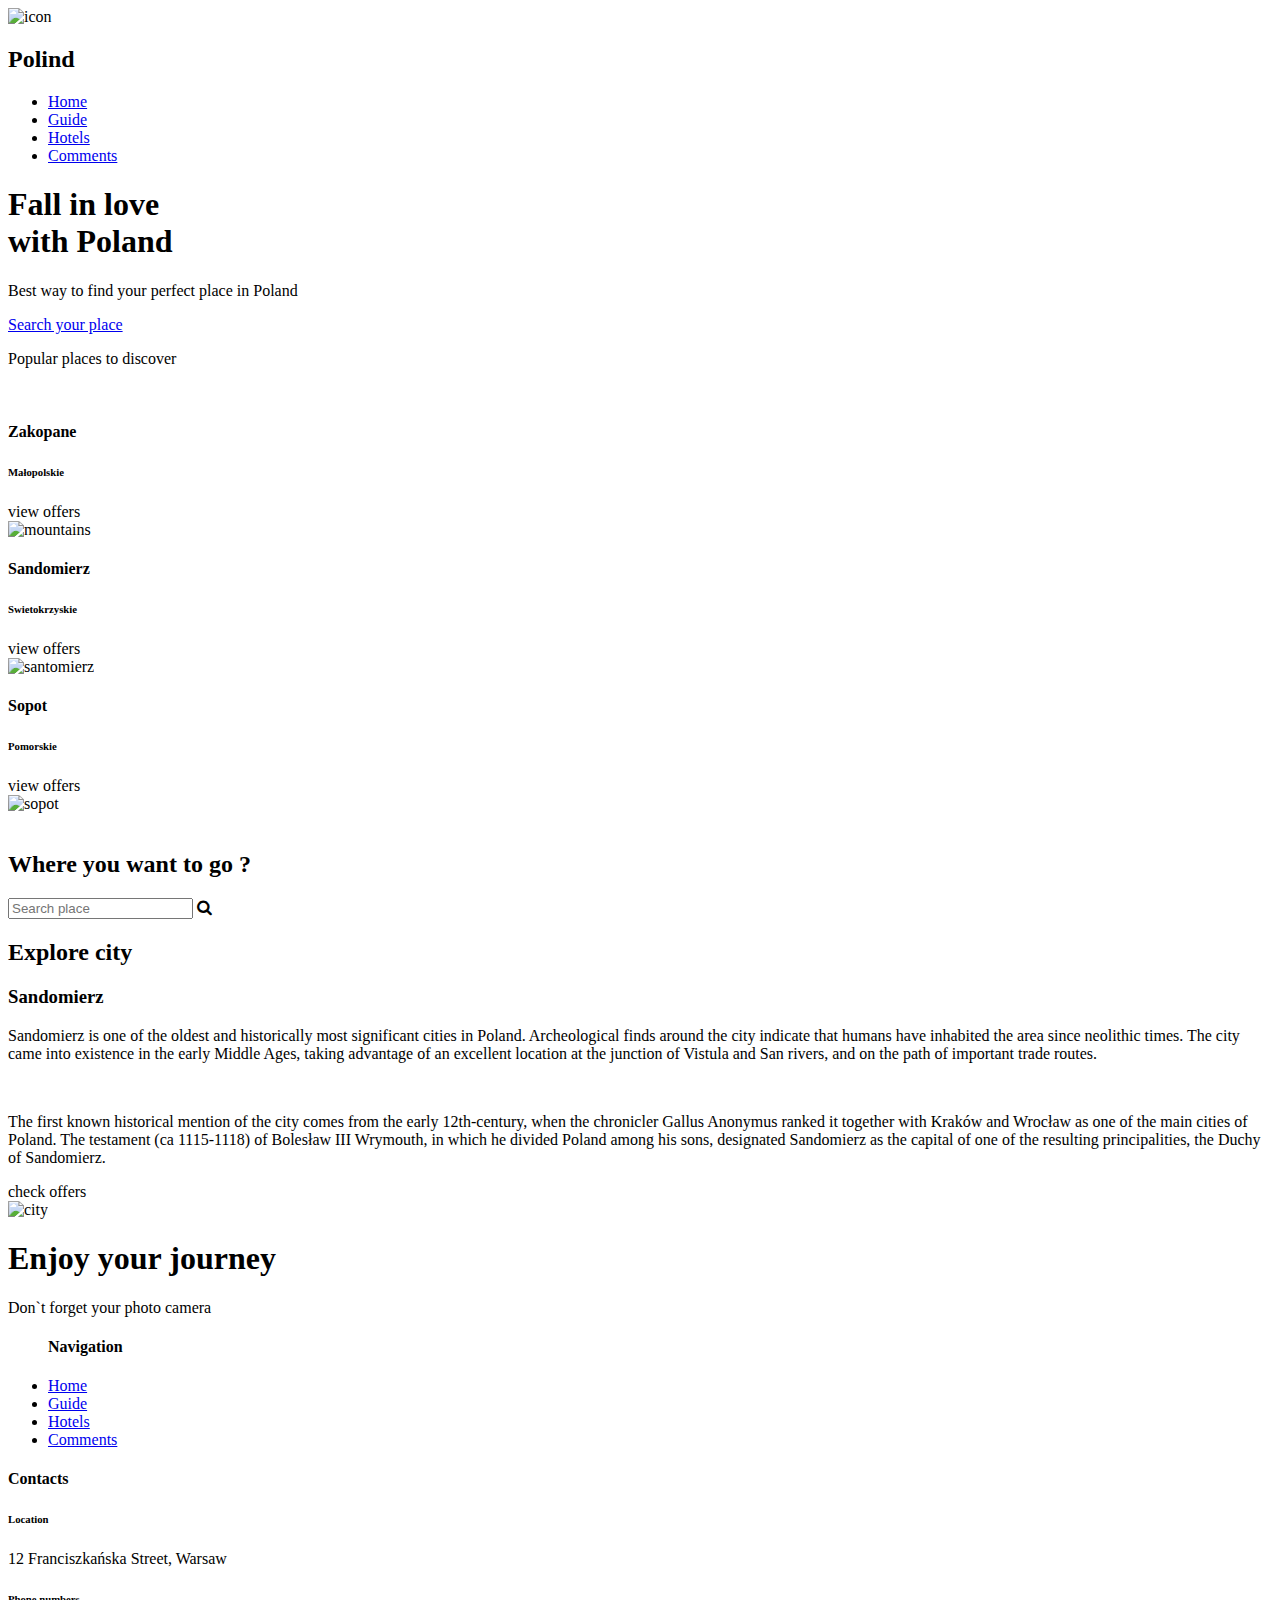
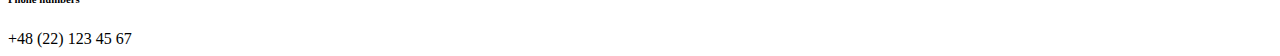
==== commit 68613545: "Created guide, comments , hotels page and update routing" ====
--- a/index.html
+++ b/index.html
@@ -5,7 +5,8 @@
 	<meta charset="UTF-8" />
 	<meta name="viewport" content="width=device-width">
 	<meta http-equiv="X-UA-Compatible" content="IE=edge" />
-	<link rel="stylesheet" href="css/style.css">
+	<link rel="stylesheet" href="/Polind/css/style.css">
+	<link rel="stylesheet" href="/Polind/css/header.css">
 	<link href="https://fonts.googleapis.com/css2?family=Montserrat:wght@300;400&display=swap" rel="stylesheet" />
 	<link rel="stylesheet" href="css/font-awesome-4.7.0/css/font-awesome.min.css" />
 	<title>Poland travel</title>
@@ -21,15 +22,15 @@
 			<div class="wrapper">
 				<div class="header">
 					<div class="header-icon">
-						<img src="images/Poland_icon.png" alt="icon">
+						<img src="/Polind/images/Poland_icon.png" alt="icon">
 						<h2>Polind</h2>
 					</div>
 					<nav class="menu">
 						<ul class="menu-list">
-							<li><a href="/index.html">Home</a></li>
-							<li><a href="#">Guide</a></li>
-							<li><a href="#">Hotels</a></li>
-							<li><a href="#">Reviews</a></li>
+							<li><a class="link" href="/Polind/index.html">Home</a></li>
+							<li><a class="link" href="/Polind/guide/guide.html">Guide</a></li>
+							<li><a class="link" href="/Polind/hotels/hotels.html">Hotels</a></li>
+							<li><a class="link" href="/Polind/reviews/reviews.html">Comments</a></li>
 						</ul>
 					</nav>
 					<div class="burger-container">
@@ -47,7 +48,7 @@
 		</div>
 		<div class="city">
 			<div class="cities-img">
-				<img src="images/place_01.png" alt="">
+				<img src="/Polind/images/place_01.png" alt="">
 			</div>
 			<div class="cities-img">
 				<div class="cities__text">
@@ -57,7 +58,7 @@
 				<div class="cities__btn">
 					<div class="btn_inner place1">view offers</div>
 				</div>
-				<img src="images/place_02.png" alt="mountains">
+				<img src="/Polind/images/place_02.png" alt="mountains">
 			</div>
 
 			<div class="cities-img">
@@ -68,7 +69,7 @@
 				<div class="cities__btn">
 					<div class="btn_inner place2">view offers</div>
 				</div>
-				<img src="images/place_03.png" alt="santomierz">
+				<img src="/Polind/images/place_03.png" alt="santomierz">
 			</div>
 
 			<div class="cities-img">
@@ -79,10 +80,10 @@
 				<div class="cities__btn">
 					<div class="btn_inner place3">view offers</div>
 				</div>
-				<img src="images/place_04.png" alt="sopot">
+				<img src="/Polind/images/place_04.png" alt="sopot">
 			</div>
 			<div class="cities-img">
-				<img src="images/place_05.png" alt="">
+				<img src="/Polind/images/place_05.png" alt="">
 			</div>
 		</div>
 		<div class="page choice" id="find_place">
@@ -124,7 +125,7 @@
 						</div>
 						<div class="explore-image">
 							<div class="explore__inner">
-								<img src="images/santomierz.jpg" alt="city">
+								<img src="/Polind/images/santomierz.jpg" alt="city">
 								<div class="explore__border"></div>
 							</div>
 						</div>
@@ -142,10 +143,10 @@
 			<div class="footter">
 				<ul class="footter-list">
 					<h4>Navigation</h4>
-					<li><a href="#">Guide</a></li>
-					<li><a href="#">Hotels</a></li>
-					<li><a href="#">Journey</a></li>
-					<li><a href="#">Travelers</a></li>
+					<li><a href="/Polind/index.html">Home</a></li>
+					<li><a href="/Polind/guide/guide.html">Guide</a></li>
+					<li><a href="/Polind/hotels/hotels.html">Hotels</a></li>
+					<li><a href="/Polind/reviews/reviews.html">Comments</a></li>
 				</ul>
 				<div class="footter-contacts">
 					<h4>Contacts</h4>
@@ -157,8 +158,9 @@
 			</div>
 		</div>
 	</div>
-	<script src="js/toursData.js"></script>
-	<script src="js/script.js"></script>
+	<script src="/Polind/js/toursData.js"></script>
+	<script src="/Polind/js/script.js"></script>
+	<script src="/Polind/js/header.js"></script>
 </body>
 
 </html>